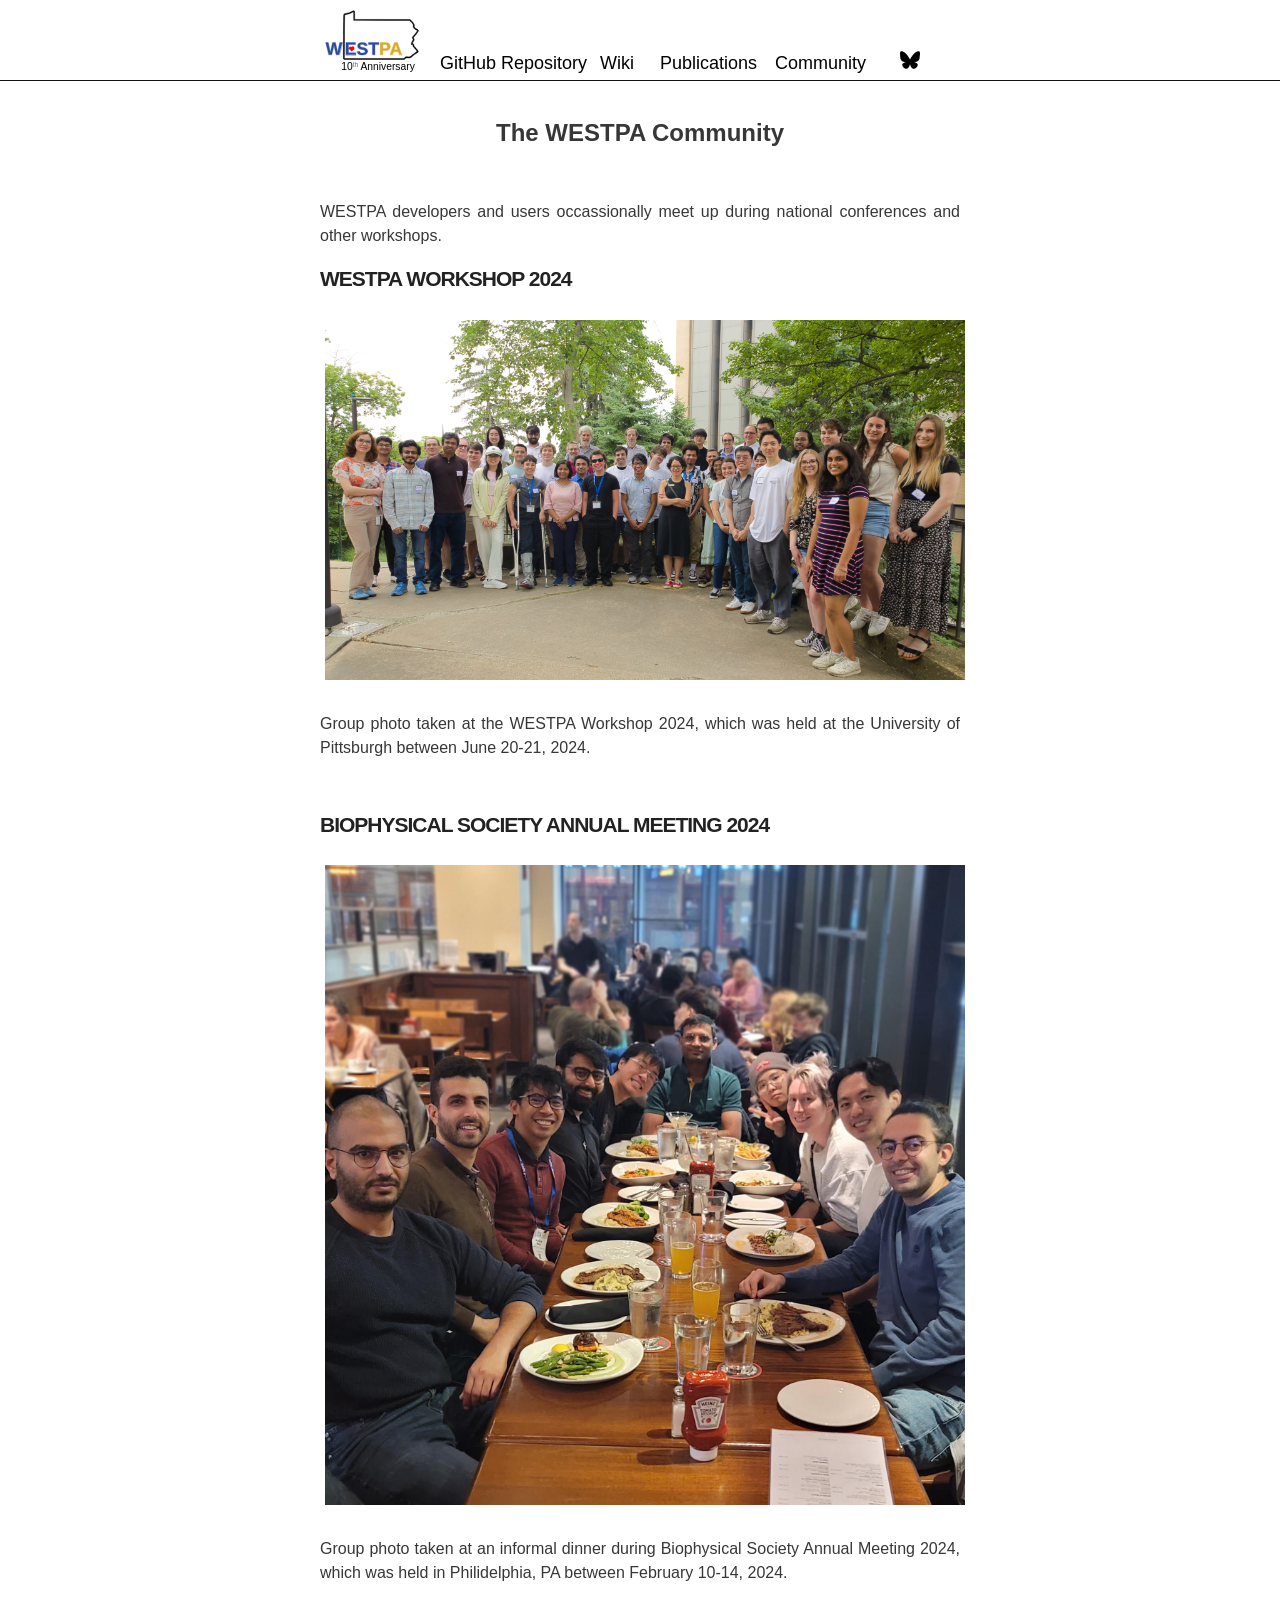
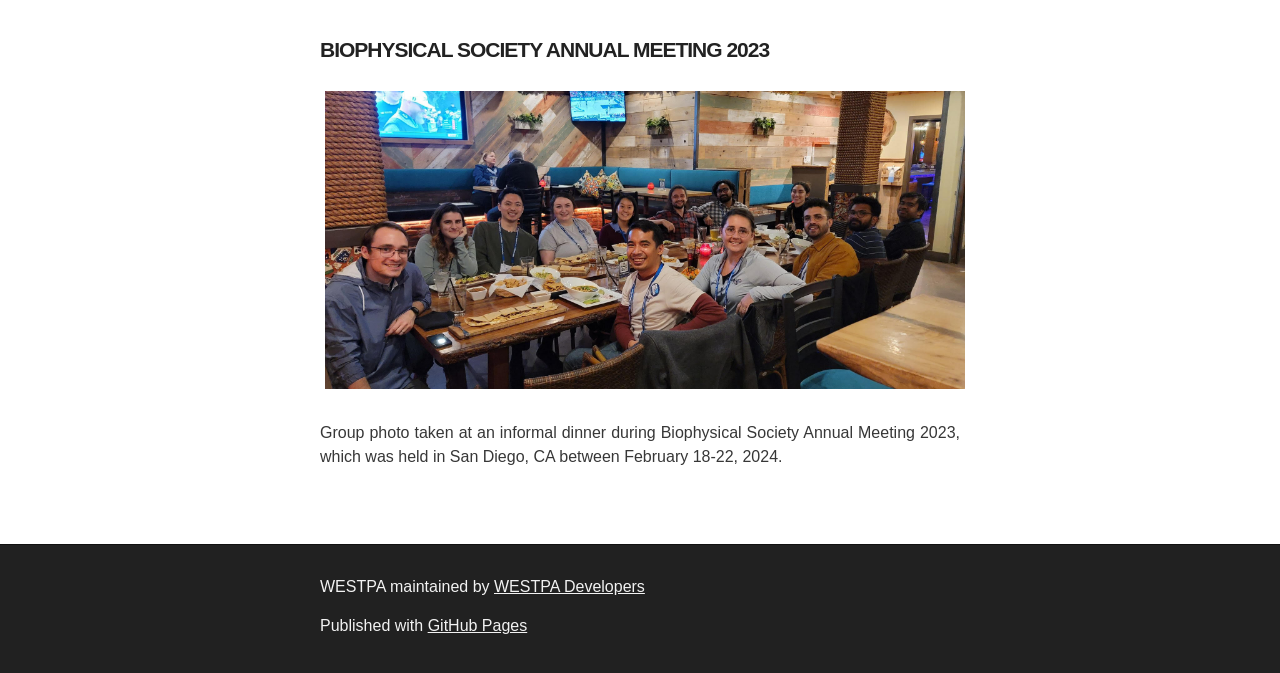
==== community.html @ c0830f24 "add community, remove X/twitter, add Bluesky" ====
<!DOCTYPE html>
<html>
<head>
<meta charset="utf-8">
<script>
		var viewport = document.createElement("meta");
		viewport.setAttribute("name", "viewport");
		if (screen.width < 648) {
			viewport.setAttribute("content", "width=648");
		} else {
    	viewport.setAttribute("content", "width=device-width, initial-scale=1");
		}
		document.head.appendChild(viewport);
    </script>
<meta http-equiv="X-UA-Compatible" content="chrome=1">
<meta name="description" content="WESTPA : The Weighted Ensemble Simulation Toolkit with Parallelization and Analysis">
<link rel="stylesheet" type="text/css" media="screen" href="stylesheets/stylesheet.css">
<title>WESTPA</title>
</head>

<body>

<!-- HEADER -->
<div id="header_wrap" class="outer">
  <header class="inner"> 
    
    <!--<h1 id="project_title">WESTPA</h1>-->
    
    <section id="page_links"> <a href="index.html"> <img class="logo_link" src="images/westpa-10th.svg" alt="WESTPA logo" style="width:95px;" border=0> </a>  <a class="gh_link" href="https://github.com/westpa/westpa">GitHub Repository</a> <a class="doc_link" href="https://github.com/westpa/westpa/wiki">Wiki</a> <a class="pub_link" href="publications.html">Publications</a> <a class="community_link" href="community.html">Community</a> 
 	<a href="https://bsky.app/profile/westpasoftware.bsky.social"> <img class="bsky_link" src="images/bsky_logo.svg" style="width:20px;height:20px;" alt="Bluesky logo" border="0"> </a></section>
  </header>
</div>

<!-- MAIN CONTENT -->
<div id="main_content_wrap" class="outer">
  <section id="main_content" class="inner">
    <div id="pub_text_div"> <br>
      <p style="text-align:center;"><strong style="font-size:150%;">The WESTPA Community</strong><br>
        </p>
      <br>
      <p> WESTPA developers and users occassionally meet up during national conferences and other workshops. </p>
		
	<h4> <a id="WORKSHOP2024" class="anchor" aria-hidden="true"><span class="octicon octicon-link"></span></a>WESTPA WORKSHOP 2024</h4>		
	<img src="images/community/2024WESTPAWorkshop.PNG" alt="WESTPA WORKSHOP 2024" style="width:100%;" border="0">
	<p>Group photo taken at the WESTPA Workshop 2024, which was held at the University of Pittsburgh between June 20-21, 2024.</p>
	
	<br>
	<h4> <a id="BPS2024" class="anchor" aria-hidden="true"><span class="octicon octicon-link"></span></a>BIOPHYSICAL SOCIETY ANNUAL MEETING 2024</h4>
	
	<img src="images/community/2024BPSmeetingPhiladelphia.jpg" alt="BPS2024 Meeting" style="width:100%;" border="0">
	<p>Group photo taken at an informal dinner during Biophysical Society Annual Meeting 2024, which was held in Philidelphia, PA between February 10-14, 2024.</p>
    <br>
		

	<h4> <a id="BPS2023" class="anchor" aria-hidden="true"><span class="octicon octicon-link"></span></a>BIOPHYSICAL SOCIETY ANNUAL MEETING 2023</h4>
		
	<img src="images/community/2023BPSmeetingSanDiego.jpg" alt="BPS2023 Meeting" style="width:100%;" border="0">		
	<p>Group photo taken at an informal dinner during Biophysical Society Annual Meeting 2023, which was held in San Diego, CA between February 18-22, 2024.</p>

    </div>
  </section>
</div>

<!-- FOOTER  -->
<div id="footer_wrap" class="outer">
  <footer class="inner">
    <p class="copyright">WESTPA maintained by <a href="https://github.com/westpa">WESTPA Developers</a></p>
    <p>Published with <a href="http://pages.github.com">GitHub Pages</a></p>
  </footer>
</div>
</body>
<script>
  (function(i,s,o,g,r,a,m){i['GoogleAnalyticsObject']=r;i[r]=i[r]||function(){
  (i[r].q=i[r].q||[]).push(arguments)},i[r].l=1*new Date();a=s.createElement(o),
  m=s.getElementsByTagName(o)[0];a.async=1;a.src=g;m.parentNode.insertBefore(a,m)
  })(window,document,'script','//www.google-analytics.com/analytics.js','ga');

  ga('create', 'UA-38311702-3', 'auto');
  ga('send', 'pageview');

</script>
</html>
---- stylesheets/stylesheet.css ----
/*******************************************************************************
Slate Theme for GitHub Pages
by Jason Costello, @jsncostello
*******************************************************************************/

@import url(pygment_trac.css);

/*******************************************************************************
MeyerWeb Reset
*******************************************************************************/

html, body, div, span, applet, object, iframe,
h1, h2, h3, h4, h5, h6, p, blockquote, pre,
a, abbr, acronym, address, big, cite, code,
del, dfn, em, img, ins, kbd, q, s, samp,
small, strike, strong, sub, sup, tt, var,
b, u, i, center,
dl, dt, dd, ol, ul, li,
fieldset, form, label, legend,
table, caption, tbody, tfoot, thead, tr, th, td,
article, aside, canvas, details, embed,
figure, figcaption, footer, header, hgroup,
menu, nav, output, ruby, section, summary,
time, mark, audio, video {
  margin: 0;
  padding: 0;
  border: 0;
  font: inherit;
  vertical-align: baseline;
}

/* HTML5 display-role reset for older browsers */
article, aside, details, figcaption, figure,
footer, header, hgroup, menu, nav, section {
  display: block;
}

ol, ul {
  list-style: none;
}

table {
  border-collapse: collapse;
  border-spacing: 0;
}

/*******************************************************************************
Theme Styles
*******************************************************************************/

body {
  text-align: justify;
  box-sizing: border-box;
  color:#373737;
  background: #212121;
  font-size: 16px;
  font-family: 'Myriad Pro', Calibri, Helvetica, Arial, sans-serif;
  line-height: 1.5;
  -webkit-font-smoothing: antialiased;
}

h1, h3, h4, h5, h6 {
  margin: 10px 0;
  font-weight: 700;
  color:#222222;
  font-family: 'Lucida Grande', 'Calibri', Helvetica, Arial, sans-serif;
  letter-spacing: -1px;
}

h1 {
  font-size: 22px;
  font-weight: 700;
}

h2 {
  padding-bottom: 25px;
  font-size: 22px;
  color:black;
  font-family: 'Myriad Pro', Calibri, Helvetica, Arial, sans-serif;
  letter-spacing: -1px;
}

h3 {
  font-size: 24px;
}

h4 {
  font-size: 21px;
}

h5 {
  font-size: 18px;
}

h6 {
  font-size: 16px;
}

p {
  margin: 10px 0 15px 0;
}

footer p {
  color: #f2f2f2;
}

a {
  text-decoration: none;
  color: #007edf;
  text-shadow: none;

  transition: color 0.5s ease;
  transition: text-shadow 0.5s ease;
  -webkit-transition: color 0.5s ease;
  -webkit-transition: text-shadow 0.5s ease;
  -moz-transition: color 0.5s ease;
  -moz-transition: text-shadow 0.5s ease;
  -o-transition: color 0.5s ease;
  -o-transition: text-shadow 0.5s ease;
  -ms-transition: color 0.5s ease;
  -ms-transition: text-shadow 0.5s ease;
}

a:hover, a:focus {text-decoration: underline;}

footer a {
  color: #F2F2F2;
  text-decoration: underline;
}

em {
  font-style: italic;
}

strong {
  font-weight: bold;
}

img {
  position: relative;
  margin: 0 auto;
  max-width: 739px;
  padding: 5px;
  margin: 10px 0 10px 0;
}

p img {
  display: inline;
  margin: 0;
  padding: 0;
  vertical-align: middle;
  text-align: center;
  border: none;
}

pre, code {
  width: 100%;
  color: #222;
  background-color: #fff;

  font-family: Monaco, "Bitstream Vera Sans Mono", "Lucida Console", Terminal, monospace;
  font-size: 14px;

  border-radius: 2px;
  -moz-border-radius: 2px;
  -webkit-border-radius: 2px;
}

pre {
  width: 100%;
  padding: 10px;
  box-shadow: 0 0 10px rgba(0,0,0,.1);
  overflow: auto;
}

code {
  padding: 3px;
  margin: 0 3px;
  box-shadow: 0 0 10px rgba(0,0,0,.1);
}

pre code {
  display: block;
  box-shadow: none;
}

blockquote {
  color: #666;
  margin-bottom: 20px;
  padding: 0 0 0 20px;
  border-left: 3px solid #bbb;
}


ul, ol, dl {
  margin-bottom: 15px
}

ul {
  list-style-position: inside;
  list-style: disc;
  padding-left: 20px;
}

ol {
  list-style-position: inside;
  list-style: decimal;
  padding-left: 20px;
}

dl dt {
  font-weight: bold;
}

dl dd {
  padding-left: 20px;
  font-style: italic;
}

dl p {
  padding-left: 20px;
  font-style: italic;
}

hr {
  height: 1px;
  margin-bottom: 5px;
  border: none;
  background: url('../images/bg_hr.png') repeat-x center;
}

table {
  border: 1px solid #373737;
  margin-bottom: 20px;
  text-align: left;
 }

th {
  font-family: 'Lucida Grande', 'Helvetica Neue', Helvetica, Arial, sans-serif;
  padding: 10px;
  background: #373737;
  color: #fff;
 }

td {
  padding: 10px;
  border: 1px solid #373737;
 }

form {
  background: #f2f2f2;
  padding: 20px;
}

/*******************************************************************************
Full-Width Styles
*******************************************************************************/

.outer {
  width: 100%;
  position: sticky;
}

.inner {
  position: relative;
  max-width: 640px;
  padding: 20px 10px;
  margin: 0 auto;
  position: sticky;
}

#forkme_banner {
  display: block;
  position: absolute;
  top:0;
  right: 10px;
  z-index: 10;
  padding: 10px 50px 10px 10px;
  color: #fff;
  background: url('../images/blacktocat.png') #0090ff no-repeat 95% 50%;
  font-weight: 700;
  box-shadow: 0 0 10px rgba(0,0,0,.5);
  border-bottom-left-radius: 2px;
  border-bottom-right-radius: 2px;
}

#header_wrap {
  background: white;
}

#header_wrap .inner {
  padding: 50px 10px 30px 10px;
}

#project_title {
  margin: 0;
  color: #fff;
  font-size: 42px;
  font-weight: 700;
  text-shadow: #111 0px 0px 10px;
}

#project_tagline {
  color: black;
  font-size: 22px;
  background: none;
}

#downloads {
  position: absolute;
  width: 210px;
  z-index: 10;
  bottom: -40px;
  right: 0;
  height: 70px;
  background: url('../images/icon_download.png') no-repeat 0% 90%;
}

page_links{
  position: absolute;
  width: 750;
  z-index: 10;
  bottom: -25px;
  left: 10;
  height: 50px;
}

.pub_link {
  float: left;
  width: 80px;
  height: 40px;
  display: block;
  padding-right: 35px;
  color: black;
  font-size: 18px;
}

.pub_link:hover {
 color: red;
}

.ovw_link {
  float: left;
  width: 60px;
  height: 40px;
  display: block;
  padding-right: 30px;
  color: black;
  font-size: 18px;
}

.ovw_link:hover {
 color: red;
}

.doc_link {
  float: left;
  width: 60px;
  height: 40px;
  display: block;
  padding-right: 0px;
  color: black;
  font-size: 18px;
}

.doc_link:hover {
 color: red;
}

.gh_link {
  float: left;
  width: 160px;
  height: 40px;
  display: block;
  padding-right: 0px;
  color: black;
  font-size: 18px;
}

.gh_link:hover {
 color: red;
}

.community_link {
  float: left;
  width: 60px;
  height: 40px;
  display: block;
  padding-right: 0px;
  color: black;
  font-size: 18px;
}

.community_link:hover {
 color: red;
}

.bsky_link {
  position: relative;
  bottom: 60px;
  top: -10px;
  left: 60px;
  float: left;
  width: 40px;
  height: 40px;
  display: block;
  padding-right: 0px;
  padding-top: 0px;
}

.logo_link {
  position: relative;
  bottom: 60px;
  float: left;
  width: 125px;
  height: 59.6;
  display: block;
  padding-right: 20px;
  padding-top: 10px;
}

.zip_download_link {
  display: block;
  float: right;
  width: 90px;
  height:70px;
  text-indent: -5000px;
  overflow: hidden;
  background: url(../images/sprite_download.png) no-repeat bottom left;
}

.tar_download_link {
  display: block;
  float: right;
  width: 90px;
  height:70px;
  text-indent: -5000px;
  overflow: hidden;
  background: url(../images/sprite_download.png) no-repeat bottom right;
  margin-left: 10px;
}

.zip_download_link:hover {
  background: url(../images/sprite_download.png) no-repeat top left;
}

.tar_download_link:hover {
  background: url(../images/sprite_download.png) no-repeat top right;
}

#main_content_wrap {
  background: white;
  border-top: 1px solid #111;
  border-bottom: 1px solid #111;
}

#main_content {
  padding-top: 40px;
}

#footer_wrap {
  background: #212121;
}

/** Some custom styles for the search bar **/
#search_bar_div {
  display: inline-block;
  height: 28px;
  width: 500px;
  float: left;
}

#search_bar {
  height: 21px;
  display: inline-block;
  font-size: 18px;
  font-family: 'Myriad Pro', Calibri, Helvetica, Arial, sans-serif;
  -webkit-font-smoothing: antialiased;
  font-weight: 100;
  cursor: text;
  color: #555;
  background: none;
  width: 425px;
  z-index: 3;
}

#search_but {
  height: 25px;
  width: 75px;
  display: inline-block;
  float: right;
  font-size: 16px;
  font-family: 'Myriad Pro', Calibri, Helvetica, Arial, sans-serif;
  -webkit-font-smoothing: antialiased;
  border: 1;
  top: -26px;
  left: 4px;
  position: relative;
  z-index: 2;
  cursor: pointer;
  opacity: 0.9;
}

#main_text_div {
  top: -40px;
  position: relative;
}

#pub_text_div {
  top: -40px;
  position: relative;
}
/*******************************************************************************
Small Device Styles
*******************************************************************************/

@media screen and (max-width : 451px ){
  body {
    font-size:14px;
  }

  #downloads {
    display: none;
  }

  .inner {
    min-width: 320px;
    max-width: 480px;
    margin-left: 5%;
    margin-right: 5%;
  }

  #project_title {
  font-size: 32px;
  }

  h1 {
    font-size: 28px;
  }

  h2 {
    font-size: 22px;
  }

  h3 {
    font-size: 21px;
  }

  h4 {
    font-size: 18px;
  }

  h5 {
    font-size: 14px;
  }

  h6 {
    font-size: 12px;
  }

  code, pre {
    min-width: 320px;
    max-width: 480px;
    font-size: 11px;
  }

}
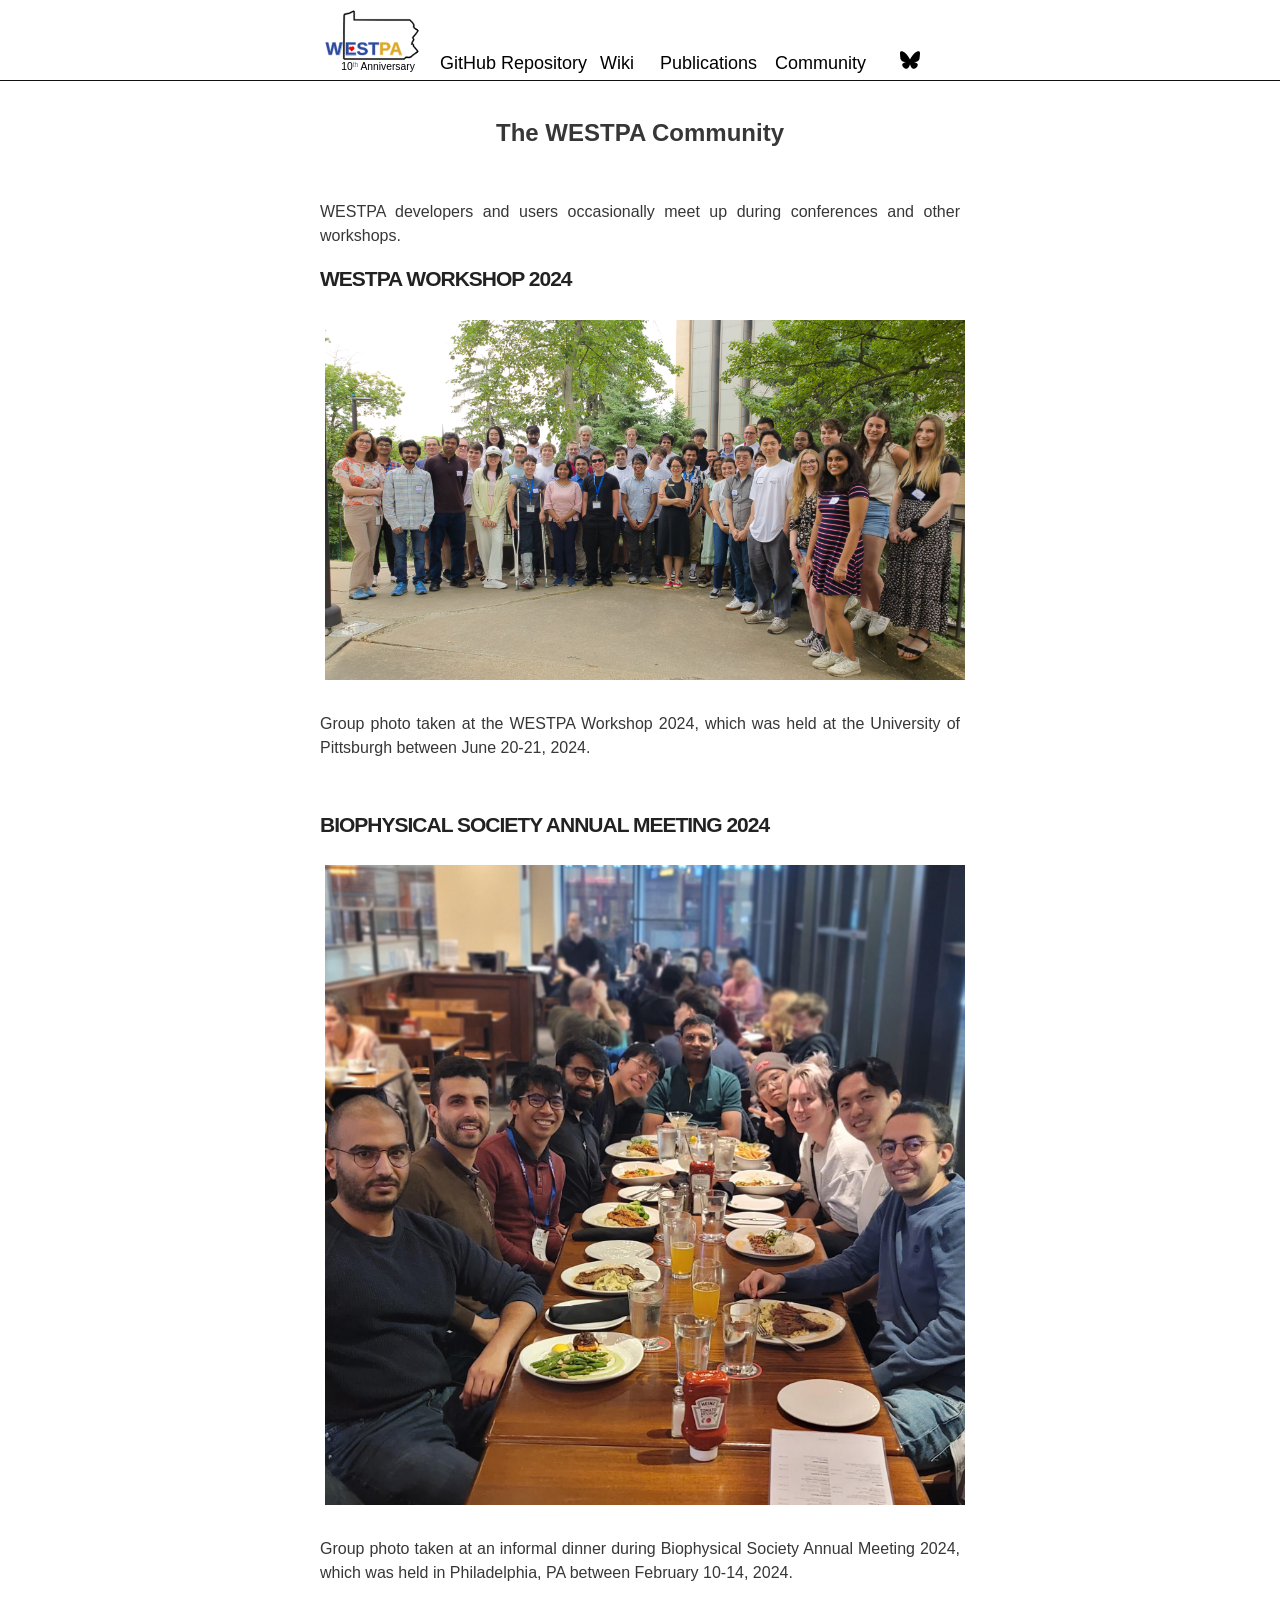
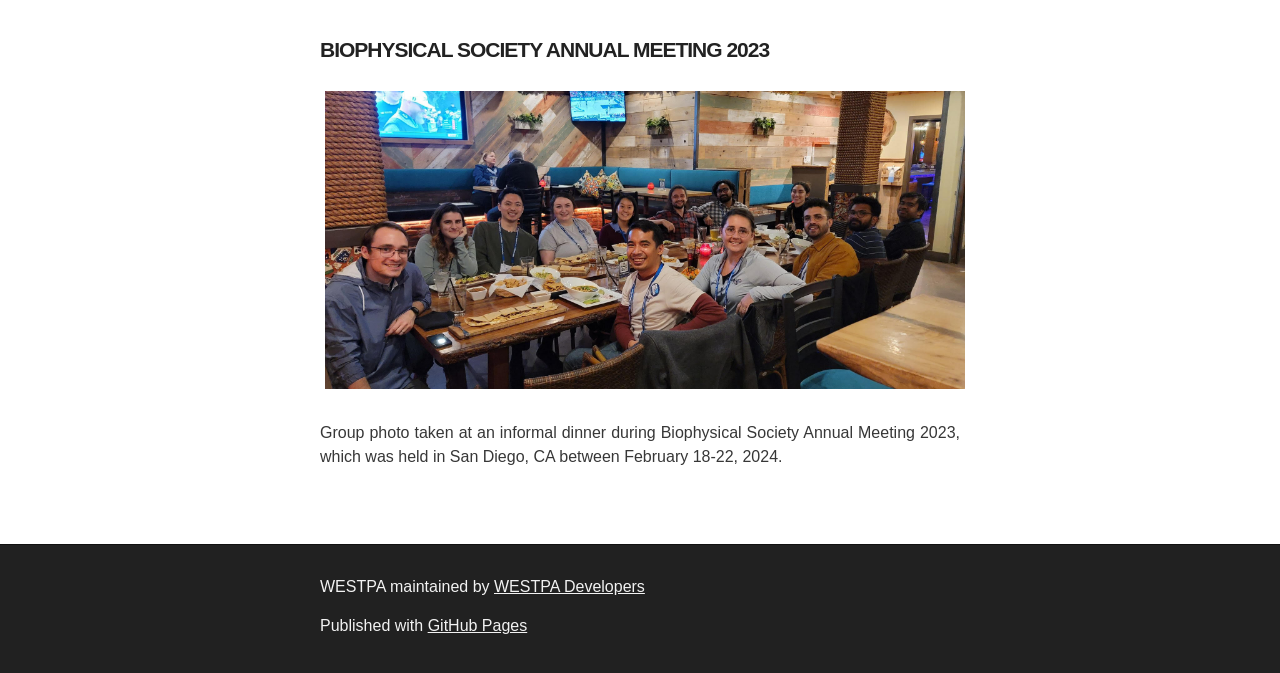
==== commit 5c7f61fa: "Update community.html" ====
--- a/community.html
+++ b/community.html
@@ -38,7 +38,7 @@
       <p style="text-align:center;"><strong style="font-size:150%;">The WESTPA Community</strong><br>
         </p>
       <br>
-      <p> WESTPA developers and users occassionally meet up during national conferences and other workshops. </p>
+      <p> WESTPA developers and users occasionally meet up during conferences and other workshops. </p>
 		
 	<h4> <a id="WORKSHOP2024" class="anchor" aria-hidden="true"><span class="octicon octicon-link"></span></a>WESTPA WORKSHOP 2024</h4>		
 	<img src="images/community/2024WESTPAWorkshop.PNG" alt="WESTPA WORKSHOP 2024" style="width:100%;" border="0">
@@ -48,7 +48,7 @@
 	<h4> <a id="BPS2024" class="anchor" aria-hidden="true"><span class="octicon octicon-link"></span></a>BIOPHYSICAL SOCIETY ANNUAL MEETING 2024</h4>
 	
 	<img src="images/community/2024BPSmeetingPhiladelphia.jpg" alt="BPS2024 Meeting" style="width:100%;" border="0">
-	<p>Group photo taken at an informal dinner during Biophysical Society Annual Meeting 2024, which was held in Philidelphia, PA between February 10-14, 2024.</p>
+	<p>Group photo taken at an informal dinner during Biophysical Society Annual Meeting 2024, which was held in Philadelphia, PA between February 10-14, 2024.</p>
     <br>
 		
 
